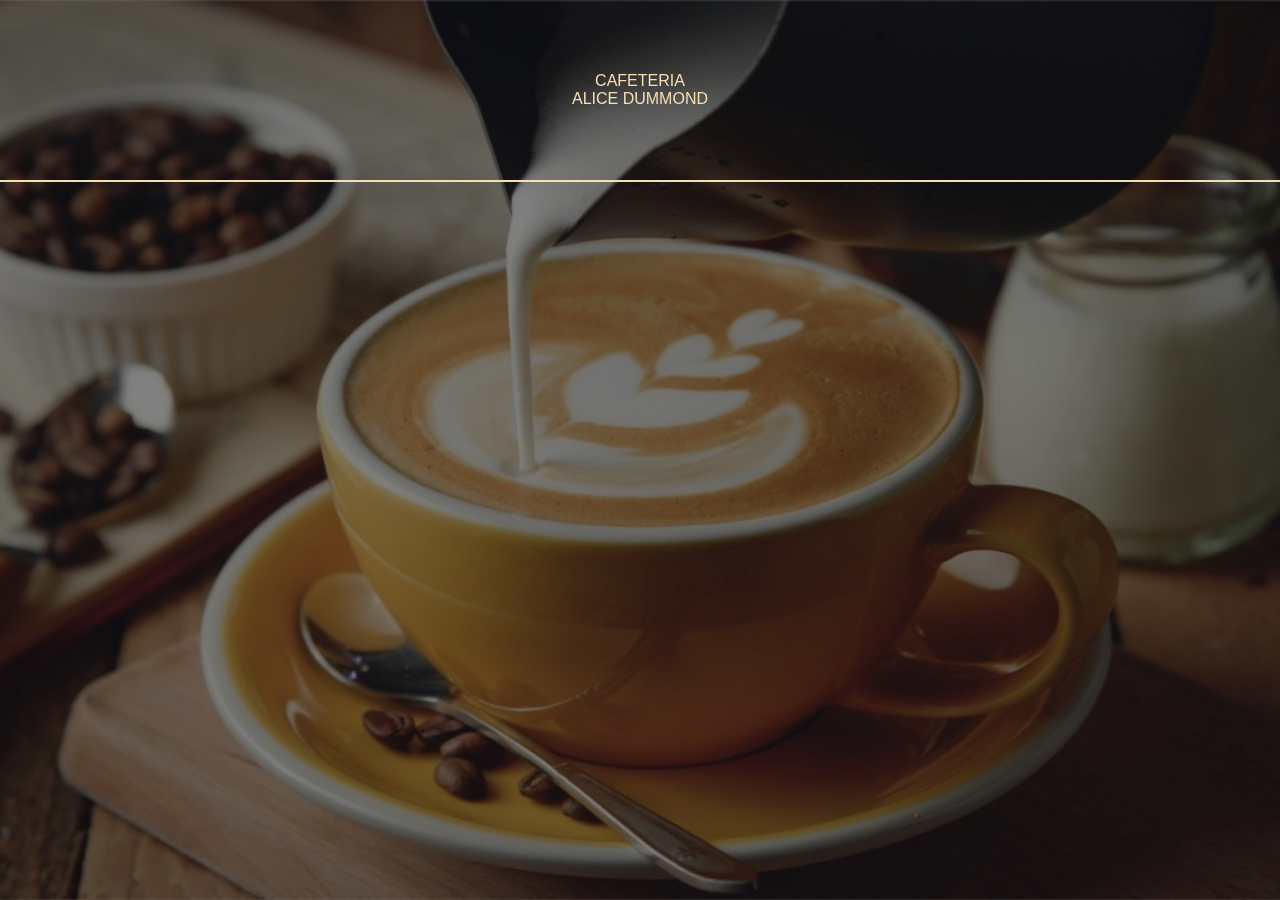
==== loja.html @ 1e4855fb "att dia 07/04" ====
<!DOCTYPE html>
<html lang="en">
<head>
    <meta charset="UTF-8">
    <meta http-equiv="X-UA-Compatible" content="IE=edge">
    <meta name="viewport" content="width=device-width, initial-scale=1.0">
    <link rel="stylesheet" href="styles/styleLoja.css">
    <title>Document</title>
</head>
<body>
    <header class="cabecalho">
        <nav class="navegacaoTopo">
            <ul>
                <li><a href="index.html">CAFETERIA</a></li>
                <li><a href="index.html">ALICE DUMMOND</a></li>
            </ul>
        </nav>
    </header>
</body>
</html>
---- styles/styleLoja.css ----
*{
    margin: 0;
    padding: 0;
}
body{
    overflow-x: hidden;
    width:100%;
    height:100vh;
    background: #fff url(/images/backg1.jpg) no-repeat;
    backdrop-filter: brightness(50%);
    
    background-size: cover;
    background-position: center;
    font-family: 'Philosopher', sans-serif;
}
.cabecalho{
    border-bottom: 2px solid wheat;
    width: 100%;
    height: 20vh;
    display: grid;
    place-items: center;
    position: fixed;
    scroll-behavior:auto;
}
.cabecalho > .navegacaoTopo > ul{
    text-decoration: none;
    list-style: none;
    text-align: center;
}
.cabecalho > .navegacaoTopo > ul > li a{
    color: wheat;
    text-decoration: none;
}
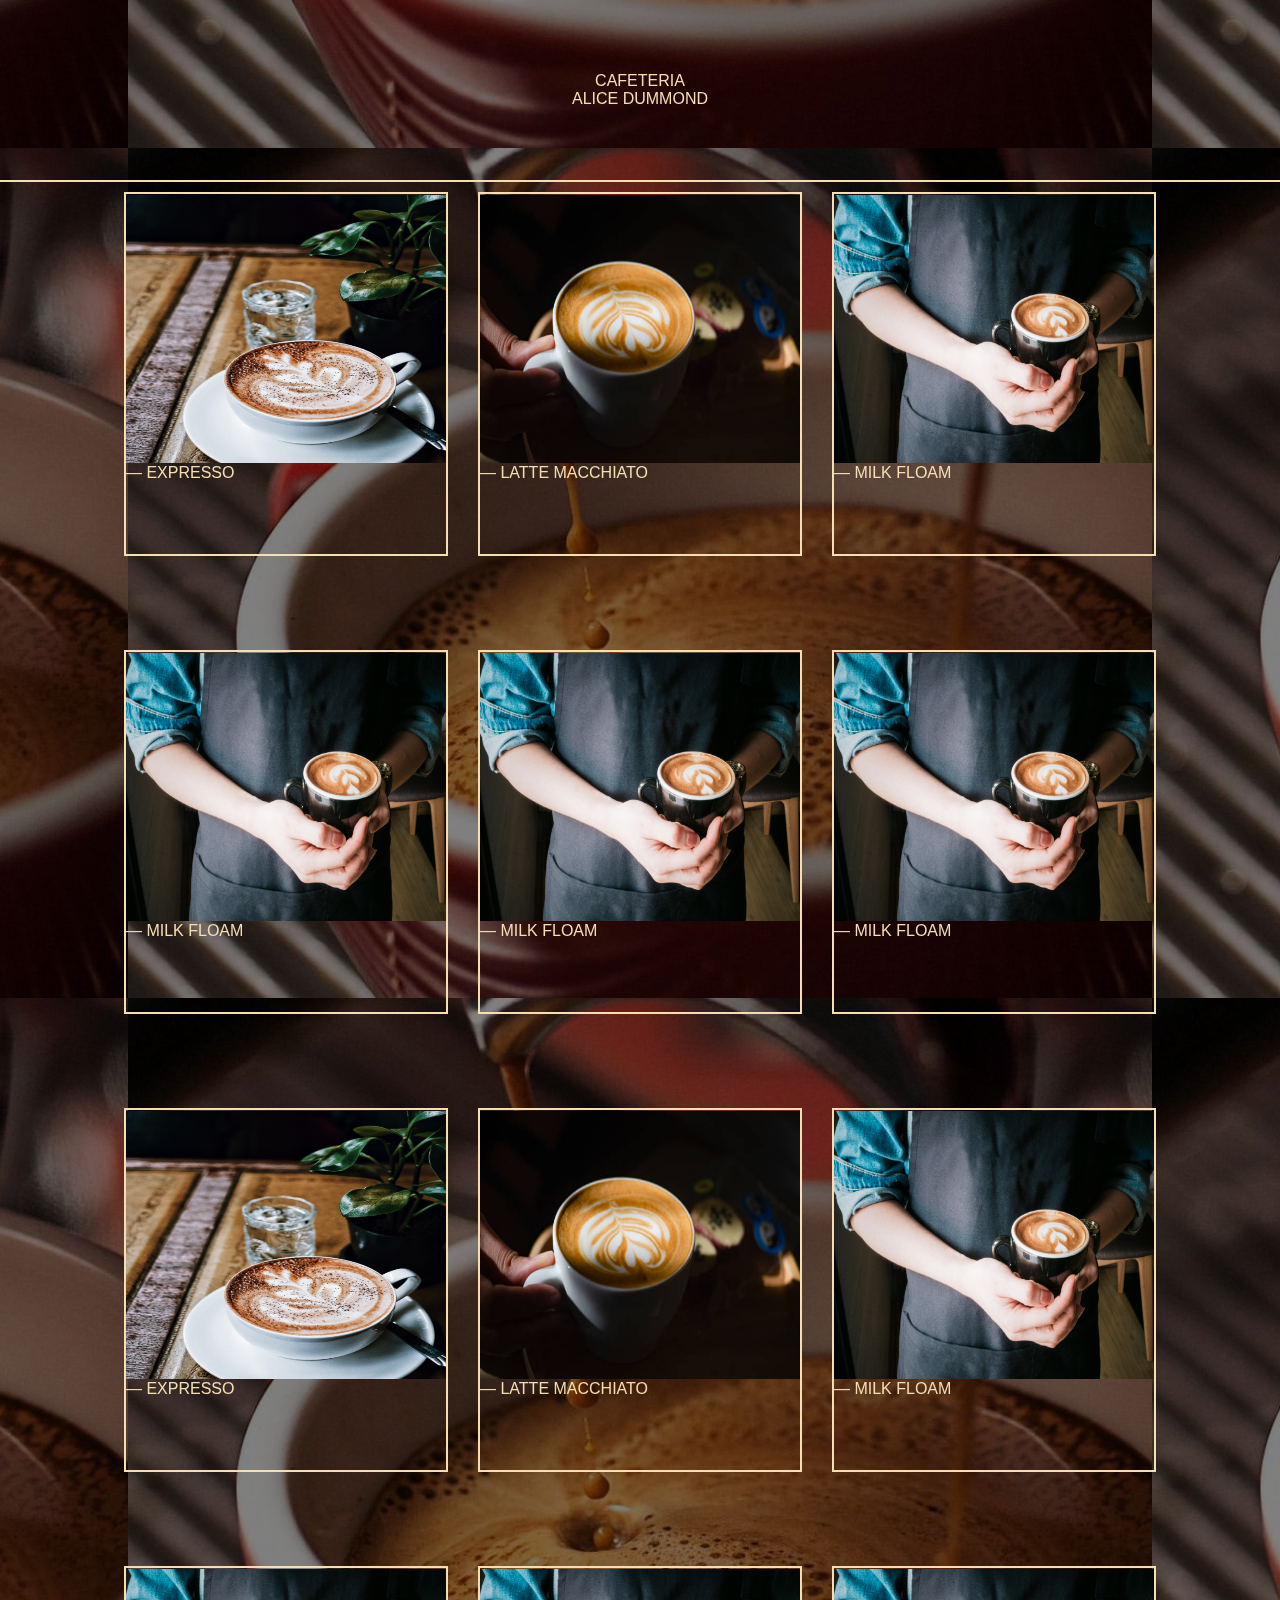
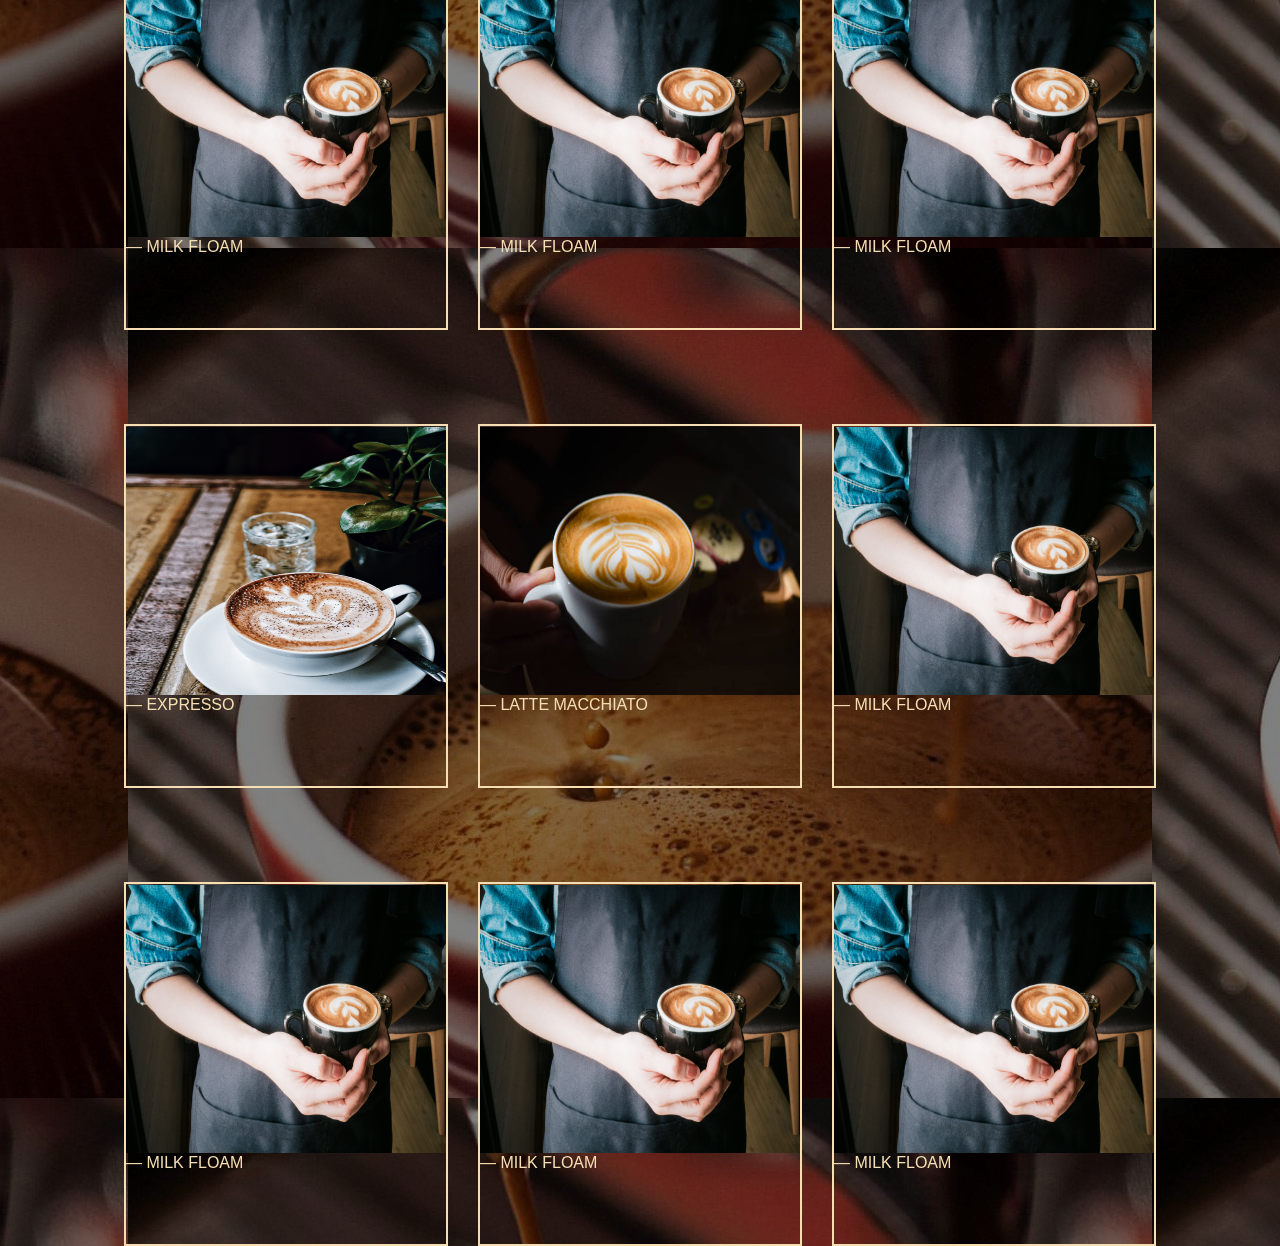
==== commit f6b814ef: "update cafeteria" ====
--- a/loja.html
+++ b/loja.html
@@ -5,7 +5,7 @@
     <meta http-equiv="X-UA-Compatible" content="IE=edge">
     <meta name="viewport" content="width=device-width, initial-scale=1.0">
     <link rel="stylesheet" href="styles/styleLoja.css">
-    <title>Document</title>
+    <title>Coffee</title>
 </head>
 <body>
     <header class="cabecalho">
@@ -16,5 +16,27 @@
             </ul>
         </nav>
     </header>
+
+    <div class="finalDiv">
+        <div class="Div2">            
+            <div class="item1"><figure class="textoTopo">   <img src="/images/backg3.jpg"/>       </figure>      <section class="botaoCompar"><p>— EXPRESSO</p><!--<input type="submit" value="Comprar"/>--></section></div>
+            <div class="item1"><figure class="textoTopo">   <img src="/images/cofee-dark.jpg"/>       </figure>      <section class="botaoCompar"><p>— LATTE MACCHIATO</p><!--<input type="submit" value="Comprar"/>--></section></div> 
+            <div class="item1"><figure class="textoTopo">   <img src="/images/backg4.jpg"/>       </figure>      <section class="botaoCompar"><p>— MILK FLOAM</p><!--<input type="submit" value="Comprar"/>--></section></div> 
+            <div class="item1"><figure class="textoTopo">   <img src="/images/backg4.jpg"/>       </figure>      <section class="botaoCompar"><p>— MILK FLOAM</p><!--<input type="submit" value="Comprar"/>--></section></div> 
+            <div class="item1"><figure class="textoTopo">   <img src="/images/backg4.jpg"/>       </figure>      <section class="botaoCompar"><p>— MILK FLOAM</p><!--<input type="submit" value="Comprar"/>--></section></div> 
+            <div class="item1"><figure class="textoTopo">   <img src="/images/backg4.jpg"/>       </figure>      <section class="botaoCompar"><p>— MILK FLOAM</p><!--<input type="submit" value="Comprar"/>--></section></div> 
+            <div class="item1"><figure class="textoTopo">   <img src="/images/backg3.jpg"/>       </figure>      <section class="botaoCompar"><p>— EXPRESSO</p><!--<input type="submit" value="Comprar"/>--></section></div>
+            <div class="item1"><figure class="textoTopo">   <img src="/images/cofee-dark.jpg"/>       </figure>      <section class="botaoCompar"><p>— LATTE MACCHIATO</p><!--<input type="submit" value="Comprar"/>--></section></div> 
+            <div class="item1"><figure class="textoTopo">   <img src="/images/backg4.jpg"/>       </figure>      <section class="botaoCompar"><p>— MILK FLOAM</p><!--<input type="submit" value="Comprar"/>--></section></div> 
+            <div class="item1"><figure class="textoTopo">   <img src="/images/backg4.jpg"/>       </figure>      <section class="botaoCompar"><p>— MILK FLOAM</p><!--<input type="submit" value="Comprar"/>--></section></div> 
+            <div class="item1"><figure class="textoTopo">   <img src="/images/backg4.jpg"/>       </figure>      <section class="botaoCompar"><p>— MILK FLOAM</p><!--<input type="submit" value="Comprar"/>--></section></div> 
+            <div class="item1"><figure class="textoTopo">   <img src="/images/backg4.jpg"/>       </figure>      <section class="botaoCompar"><p>— MILK FLOAM</p><!--<input type="submit" value="Comprar"/>--></section></div> 
+            <div class="item1"><figure class="textoTopo">   <img src="/images/backg3.jpg"/>       </figure>      <section class="botaoCompar"><p>— EXPRESSO</p><!--<input type="submit" value="Comprar"/>--></section></div>
+            <div class="item1"><figure class="textoTopo">   <img src="/images/cofee-dark.jpg"/>       </figure>      <section class="botaoCompar"><p>— LATTE MACCHIATO</p><!--<input type="submit" value="Comprar"/>--></section></div> 
+            <div class="item1"><figure class="textoTopo">   <img src="/images/backg4.jpg"/>       </figure>      <section class="botaoCompar"><p>— MILK FLOAM</p><!--<input type="submit" value="Comprar"/>--></section></div> 
+            <div class="item1"><figure class="textoTopo">   <img src="/images/backg4.jpg"/>       </figure>      <section class="botaoCompar"><p>— MILK FLOAM</p><!--<input type="submit" value="Comprar"/>--></section></div> 
+            <div class="item1"><figure class="textoTopo">   <img src="/images/backg4.jpg"/>       </figure>      <section class="botaoCompar"><p>— MILK FLOAM</p><!--<input type="submit" value="Comprar"/>--></section></div> 
+            <div class="item1"><figure class="textoTopo">   <img src="/images/backg4.jpg"/>       </figure>      <section class="botaoCompar"><p>— MILK FLOAM</p><!--<input type="submit" value="Comprar"/>--></section></div> 
+        </div>
 </body>
 </html>--- a/styles/styleLoja.css
+++ b/styles/styleLoja.css
@@ -2,26 +2,31 @@
     margin: 0;
     padding: 0;
 }
+
 body{
+    
     overflow-x: hidden;
-    width:100%;
-    height:100vh;
-    background: #fff url(/images/backg1.jpg) no-repeat;
+    width:100vw;
+    height:100%;
+    font-family: 'Philosopher', sans-serif;
+    box-sizing: border-box;
+    background: #fff url(/images/expresso.jpg)  center center;  
     backdrop-filter: brightness(50%);
-    
-    background-size: cover;
-    background-position: center;
-    font-family: 'Philosopher', sans-serif;
 }
 .cabecalho{
-    border-bottom: 2px solid wheat;
+    border-bottom: 2px solid wheat;    
     width: 100%;
     height: 20vh;
     display: grid;
     place-items: center;
     position: fixed;
+    top:0;
+    left: 0;
+    z-index: 9999;
     scroll-behavior:auto;
+    
 }
+
 .cabecalho > .navegacaoTopo > ul{
     text-decoration: none;
     list-style: none;
@@ -30,4 +35,67 @@
 .cabecalho > .navegacaoTopo > ul > li a{
     color: wheat;
     text-decoration: none;
-}+}
+
+.finalDiv{
+    width: 100%;
+    height: 100%;
+    background-size: cover;
+    padding-top: 10%;
+}
+
+.Div2{
+    width: 100%;
+    height: 100%;
+    
+    display: flex;
+    flex-wrap: wrap;
+    place-content: center;
+    gap: 30px;
+    align-content: center;
+}
+
+
+
+
+
+
+
+.item1{
+    margin-top: 5%;
+    border: wheat 2px solid;
+    width: 25%;
+    height: 40vh;
+    gap: 30px;
+    color: wheat;
+    font-weight: 100;
+    text-align: center;
+    backdrop-filter: brightness(50%);
+    
+    
+}
+
+
+
+
+
+.item1:nth-child(1){
+    background-size: cover;
+}
+
+.item1>.textoTopo{
+    display: flex;
+    align-items: center;
+    width: 100%;
+    height: 30vh;
+}
+
+.item1>.textoTopo > img{
+    width: 100%;
+    height: 99%;
+}
+.item1>.botaoCompar{
+    display: flex;
+    align-items: center;
+    justify-content: space-between;
+}
